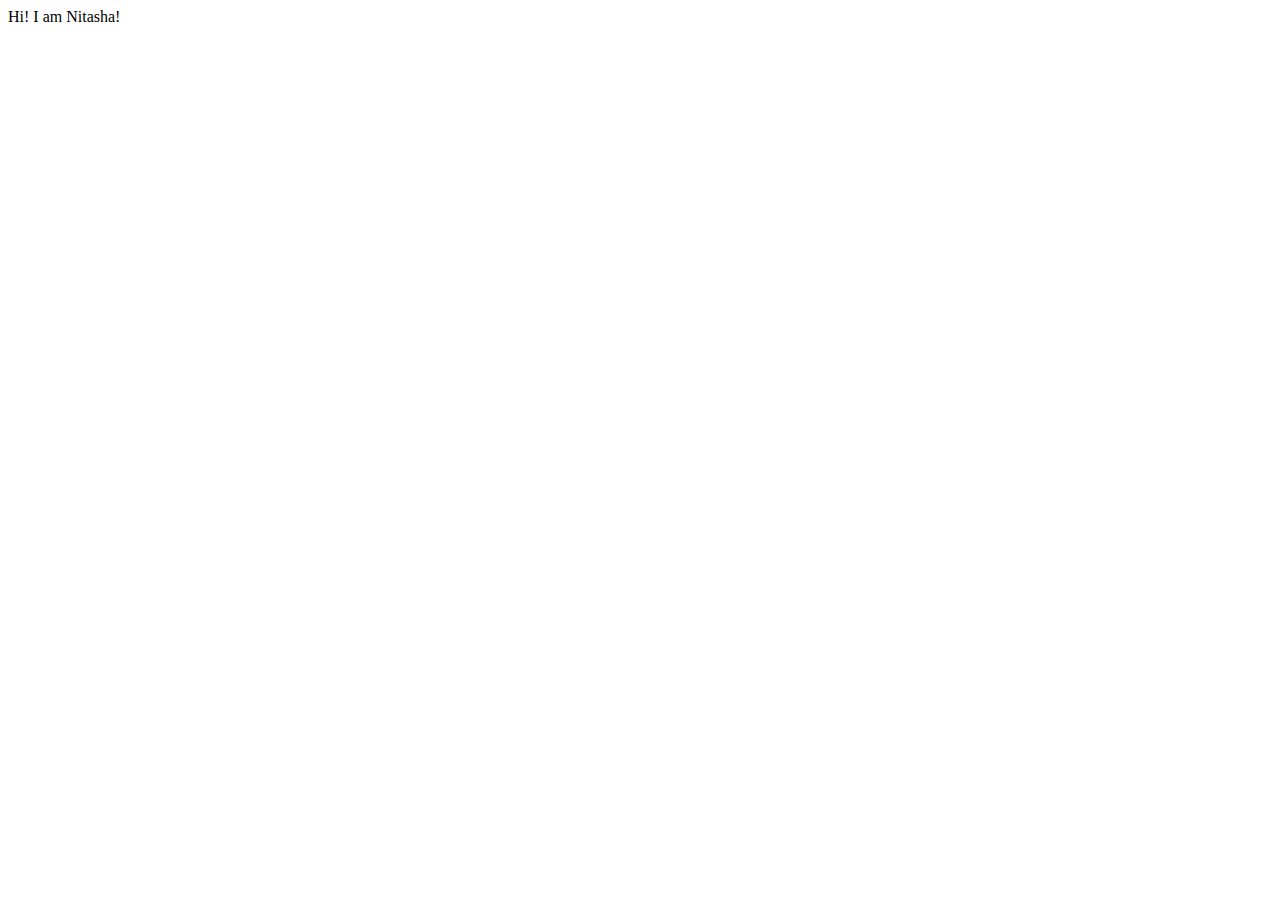
==== index.html @ 536e1da3 "initial commit" ====
<!DOCTYPE html>
<html lang="en">
<head>
    <meta charset="UTF-8">
    <meta http-equiv="X-UA-Compatible" content="IE=edge">
    <meta name="viewport" content="width=device-width, initial-scale=1.0">
    <title>nitasha site</title>
</head>
<body>
    Hi! I am Nitasha!
</body>
</html>
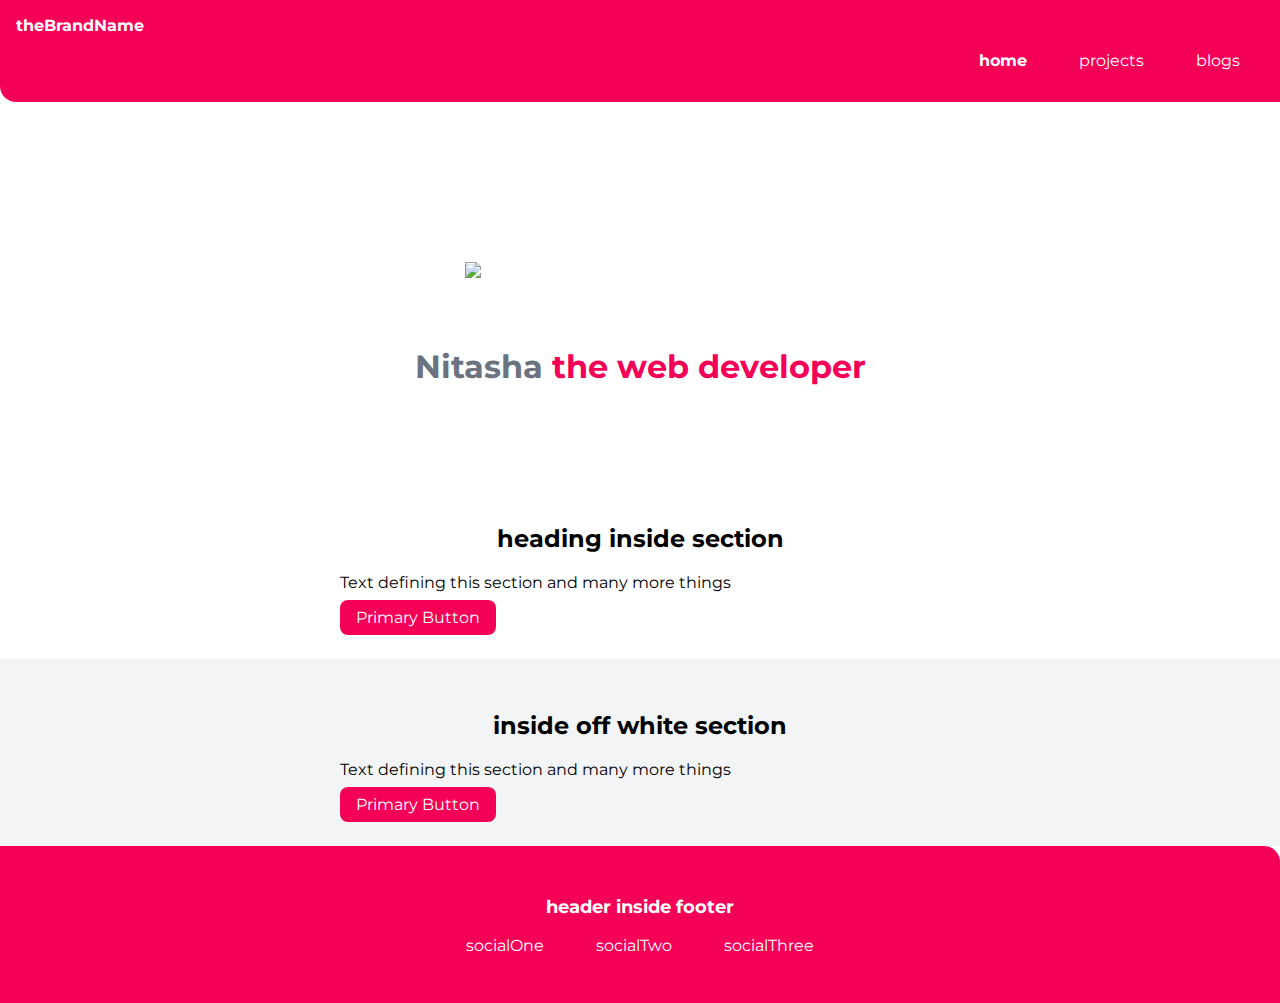
==== commit 47169698: "style: added css till footer" ====
--- a/index.html
+++ b/index.html
@@ -4,9 +4,62 @@
     <meta charset="UTF-8">
     <meta http-equiv="X-UA-Compatible" content="IE=edge">
     <meta name="viewport" content="width=device-width, initial-scale=1.0">
-    <title>nitasha site</title>
+    <title>home | nitasha</title>
+    <link href="styles.css" rel="stylesheet" />
 </head>
 <body>
-    Hi! I am Nitasha!
+    
+    <nav class="nav container">
+        <div class="nav__brand">theBrandName</div>
+    
+        <ul class="nav__pills list-non-bullet">
+            <li class="list-item-inline">
+                <a class="link link--white link--active" href="/index.html">home</a>
+            </li>
+            <li class="list-item-inline">
+                <a class="link link--white" href="/projects.html">projects</a>
+            </li>
+            <li class="list-item-inline">
+                <a class="link link--white" href="/blogs.html">blogs</a>
+            </li>
+        </ul>
+    </nav>
+
+    <header class="hero">
+        <img class="hero hero__image" src="/images/hero.svg" />
+        <h1 class="hero hero__heading">Nitasha <span class="hero__heading--inverted">the web developer</span></h1>
+    </header>
+
+    <section class="section">
+        <div class="container container--center">
+            <h2 class="section__heading">heading inside section</h2>
+            <p>Text defining this section and many more things</p>
+            <a class="link link--primary" href="/">Primary Button</a>
+        </div>
+    </section>
+    
+    <section class="section section--ow">
+        <div class="container container--center">
+            <h2 class="section__heading">inside off white section</h2>
+            <p>Text defining this section and many more things</p>
+            <a class="link link--primary" href="/">Primary Button</a>
+        </div>
+    </section>
+    
+    <footer class="footer">
+            <h3 class="footer__heading">header inside footer</h3>
+            <ul class="list-non-bullet">
+                <li class="list-item-inline">
+                    <a class="link link--white" href="/">socialOne</a>
+                </li>
+                <li class="list-item-inline">
+                    <a class="link link--white" href="/">socialTwo</a>
+                </li>
+                <li class="list-item-inline">
+                    <a class="link link--white" href="/">socialThree</a>
+                </li>
+            </ul>
+    </footer>
+    
 </body>
 </html>--- a/styles.css
+++ b/styles.css
@@ -0,0 +1,131 @@
+@import url('https://fonts.googleapis.com/css2?family=Montserrat:wght@400;700&display=swap');
+
+:root{
+    --primary-color: #F50057;
+    --off-white: #f3f4f6;
+    --dark-gray: #6b7280;
+}
+
+body{
+    font-family: 'Montserrat', sans-serif;
+    margin: 0px;
+}
+
+hr{
+    margin: 2rem 0rem;
+}
+
+/* container */
+.container{
+    padding: 0rem 1rem;
+}
+
+.container--center{
+    max-width: 600px;
+    margin: auto;
+}
+
+/* link */
+.link{
+    text-decoration: none;
+    padding: 0.5rem 1rem;
+}
+
+.link--primary{
+    background-color: var(--primary-color);
+    border-radius: 0.5rem;
+    color: white;
+}
+
+.link--secondary{
+    border: 1px solid var(--primary-color);
+    border-radius: 0.5rem;
+    color: var(--primary-color);
+}
+
+/* list */
+.list-non-bullet{
+    list-style: none;
+}
+
+.list-item-inline{
+    display: inline;
+    padding: 0rem 0.5rem ;
+}
+
+/* nav */
+.nav{
+    background-color: var(--primary-color);
+    color: white;
+    padding: 1rem;
+    border-bottom-left-radius: 1rem;
+}
+
+.nav__brand{
+    font-weight: bold;
+}
+
+.nav__pills{
+    text-align: right;
+}
+
+.link--white{
+    color: white;
+}
+
+.link--active{
+    font-weight: bold;
+}
+
+/* header */
+.hero{
+    padding: 2rem;
+    padding-top: 5rem;
+}
+
+.hero__image{
+    max-width: 350px;
+    display: block;
+    margin: auto;
+}
+
+.hero__heading{
+    text-align: center;
+    padding-top: 1rem;
+    color: var(--dark-gray);
+}
+
+.hero__heading--inverted{
+    color: var(--primary-color);
+}
+
+/* section */
+.section{
+    padding: 2rem;
+}
+
+.section__heading{
+    text-align: center;
+}
+
+.section--ow{
+    background-color: var(--off-white);
+}
+
+/* footer */
+.footer{
+    background-color: var(--primary-color);
+    padding: 2rem 1rem;
+    text-align: center;
+    color: white;
+    border-top-right-radius: 1rem;
+}
+
+.footer__heading{
+    font-weight: bold;
+    font-size: large;
+}
+
+.footer ul{
+    padding-inline-start: 0px;
+}
